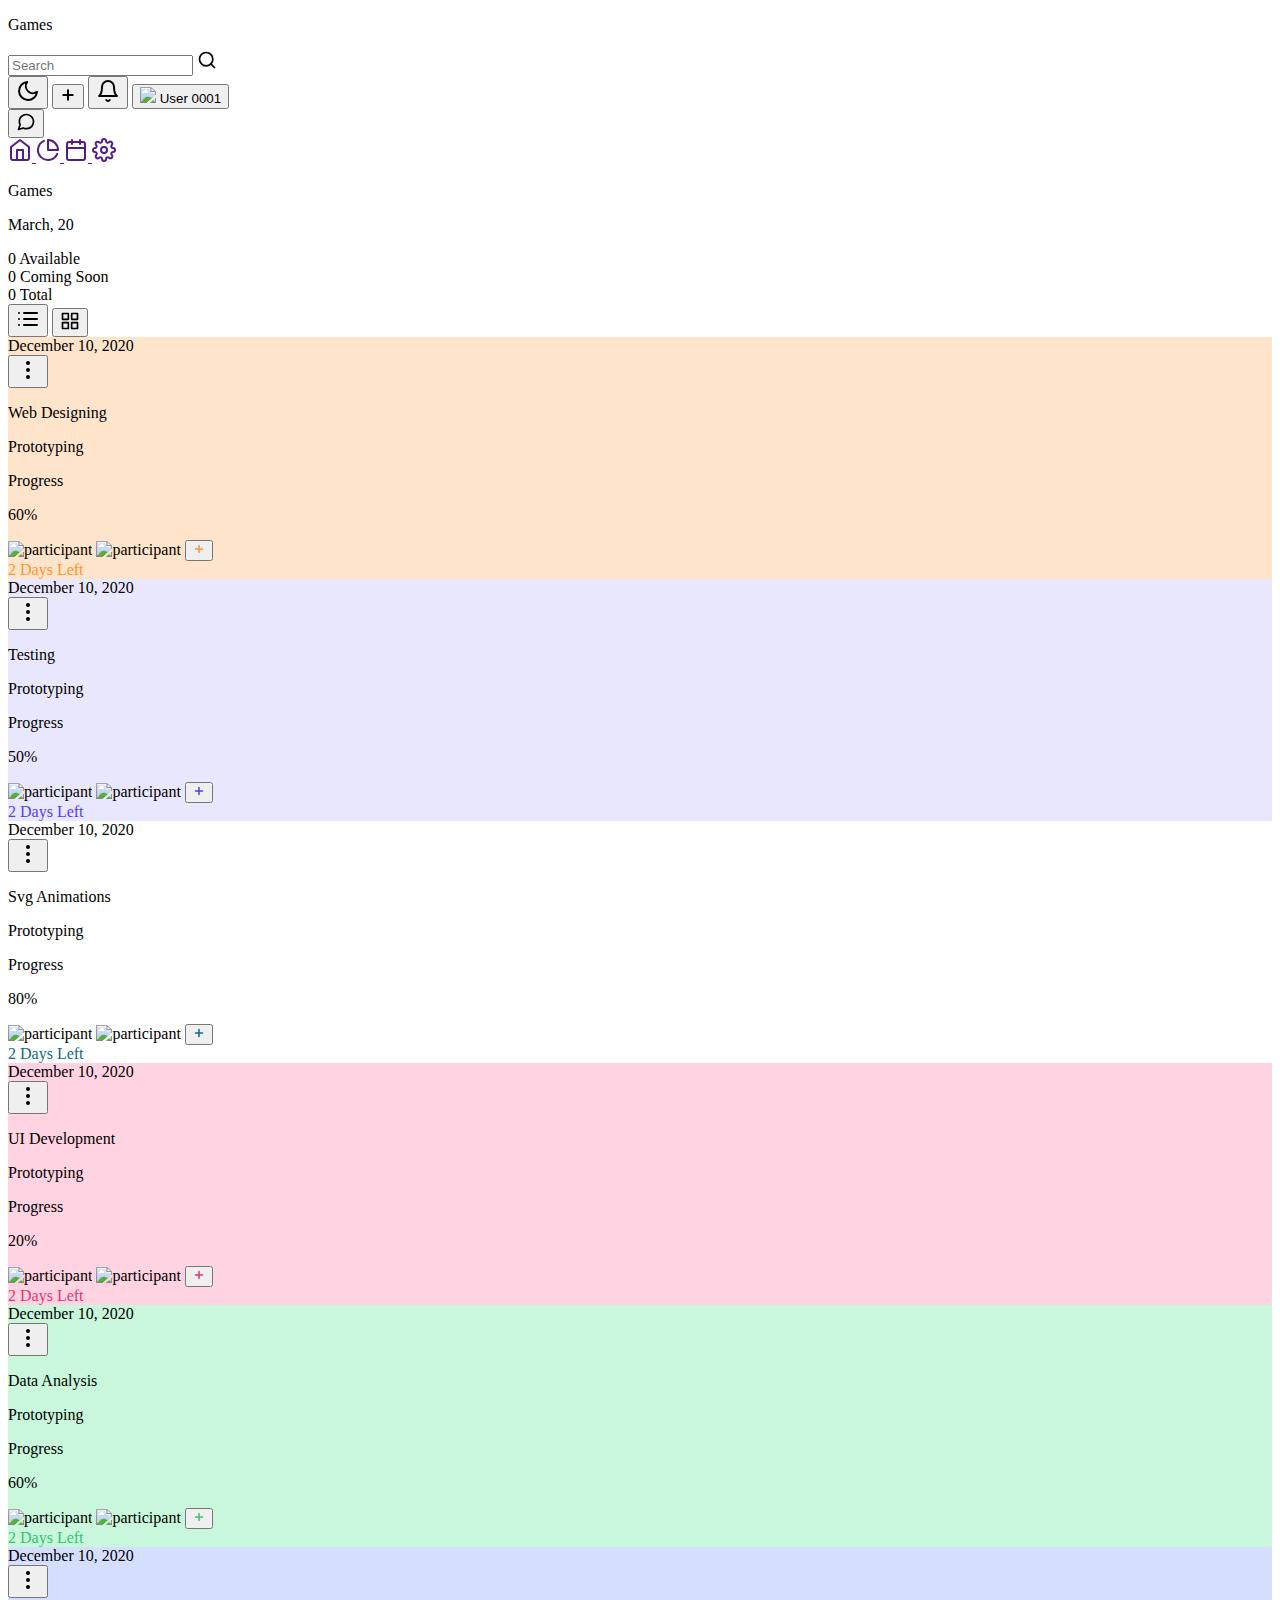
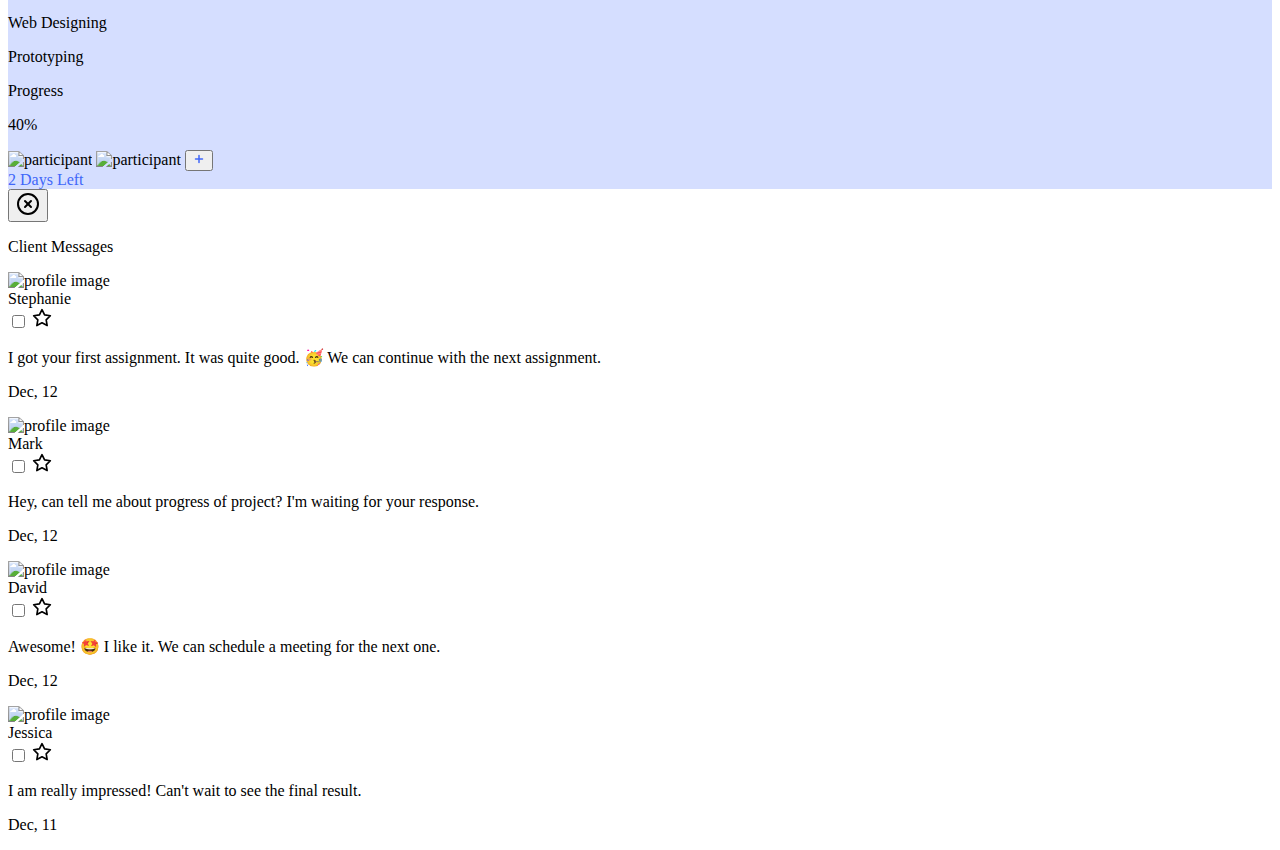
==== home.html @ b351a693 "3" ====
<!DOCTYPE html>
<html lang="en">
    <head>
        <link rel="stylesheet" href="../GP/Assets/CSS/home.css">

        <title>Games | Home</title>
    </head>

    <body>
        <div class="app-container">
            <div class="app-header">
                <div class="app-header-left">
                    <span class="app-icon"></span>
                    <p class="app-name">Games</p>
                    <div class="search-wrapper">
                        <input class="search-input" type="text" placeholder="Search">
                        <svg xmlns="http://www.w3.org/2000/svg" width="20" height="20" fill="none" stroke="currentColor"
                            stroke-linecap="round" stroke-linejoin="round" stroke-width="2" class="feather feather-search"
                            viewBox="0 0 24 24">
                            <defs></defs>
                            <circle cx="11" cy="11" r="8"></circle>
                            <path d="M21 21l-4.35-4.35"></path>
                        </svg>
                    </div>
                </div>
                <div class="app-header-right">
                    <button class="mode-switch" title="Switch Theme">
                        <svg class="moon" fill="none" stroke="currentColor" stroke-linecap="round" stroke-linejoin="round"
                            stroke-width="2" width="24" height="24" viewBox="0 0 24 24">
                            <defs></defs>
                            <path d="M21 12.79A9 9 0 1111.21 3 7 7 0 0021 12.79z"></path>
                        </svg>
                    </button>
                    <button class="add-btn" title="Add New Project">
                        <svg class="btn-icon" xmlns="http://www.w3.org/2000/svg" width="16" height="16" viewBox="0 0 24 24"
                            fill="none" stroke="currentColor" stroke-width="3" stroke-linecap="round" stroke-linejoin="round"
                            class="feather feather-plus">
                            <line x1="12" y1="5" x2="12" y2="19" />
                            <line x1="5" y1="12" x2="19" y2="12" />
                        </svg>
                    </button>
                    <button class="notification-btn">
                        <svg xmlns="http://www.w3.org/2000/svg" width="24" height="24" viewBox="0 0 24 24" fill="none"
                            stroke="currentColor" stroke-width="2" stroke-linecap="round" stroke-linejoin="round"
                            class="feather feather-bell">
                            <path d="M18 8A6 6 0 0 0 6 8c0 7-3 9-3 9h18s-3-2-3-9" />
                            <path d="M13.73 21a2 2 0 0 1-3.46 0" />
                        </svg>
                    </button>
                    <button class="profile-btn">
                        <img src="https://assets.codepen.io/3306515/IMG_2025.jpg" />
                        <span>User 0001</span>
                    </button>
                </div>
                <button class="messages-btn">
                    <svg xmlns="http://www.w3.org/2000/svg" width="20" height="20" viewBox="0 0 24 24" fill="none"
                        stroke="currentColor" stroke-width="2" stroke-linecap="round" stroke-linejoin="round"
                        class="feather feather-message-circle">
                        <path
                            d="M21 11.5a8.38 8.38 0 0 1-.9 3.8 8.5 8.5 0 0 1-7.6 4.7 8.38 8.38 0 0 1-3.8-.9L3 21l1.9-5.7a8.38 8.38 0 0 1-.9-3.8 8.5 8.5 0 0 1 4.7-7.6 8.38 8.38 0 0 1 3.8-.9h.5a8.48 8.48 0 0 1 8 8v.5z" />
                    </svg>
                </button>
            </div>
            <div class="app-content">
                <div class="app-sidebar">
                    <a href="" class="app-sidebar-link active">
                        <svg xmlns="http://www.w3.org/2000/svg" width="24" height="24" viewBox="0 0 24 24" fill="none"
                            stroke="currentColor" stroke-width="2" stroke-linecap="round" stroke-linejoin="round"
                            class="feather feather-home">
                            <path d="M3 9l9-7 9 7v11a2 2 0 0 1-2 2H5a2 2 0 0 1-2-2z" />
                            <polyline points="9 22 9 12 15 12 15 22" />
                        </svg>
                    </a>
                    <a href="" class="app-sidebar-link">
                        <svg class="link-icon" xmlns="http://www.w3.org/2000/svg" width="24" height="24" fill="none"
                            stroke="currentColor" stroke-linecap="round" stroke-linejoin="round" stroke-width="2"
                            class="feather feather-pie-chart" viewBox="0 0 24 24">
                            <defs />
                            <path d="M21.21 15.89A10 10 0 118 2.83M22 12A10 10 0 0012 2v10z" />
                        </svg>
                    </a>
                    <a href="" class="app-sidebar-link">
                        <svg xmlns="http://www.w3.org/2000/svg" width="24" height="24" viewBox="0 0 24 24" fill="none"
                            stroke="currentColor" stroke-width="2" stroke-linecap="round" stroke-linejoin="round"
                            class="feather feather-calendar">
                            <rect x="3" y="4" width="18" height="18" rx="2" ry="2" />
                            <line x1="16" y1="2" x2="16" y2="6" />
                            <line x1="8" y1="2" x2="8" y2="6" />
                            <line x1="3" y1="10" x2="21" y2="10" />
                        </svg>
                    </a>
                    <a href="" class="app-sidebar-link">
                        <svg class="link-icon" xmlns="http://www.w3.org/2000/svg" width="24" height="24" fill="none"
                            stroke="currentColor" stroke-linecap="round" stroke-linejoin="round" stroke-width="2"
                            class="feather feather-settings" viewBox="0 0 24 24">
                            <defs />
                            <circle cx="12" cy="12" r="3" />
                            <path
                                d="M19.4 15a1.65 1.65 0 00.33 1.82l.06.06a2 2 0 010 2.83 2 2 0 01-2.83 0l-.06-.06a1.65 1.65 0 00-1.82-.33 1.65 1.65 0 00-1 1.51V21a2 2 0 01-2 2 2 2 0 01-2-2v-.09A1.65 1.65 0 009 19.4a1.65 1.65 0 00-1.82.33l-.06.06a2 2 0 01-2.83 0 2 2 0 010-2.83l.06-.06a1.65 1.65 0 00.33-1.82 1.65 1.65 0 00-1.51-1H3a2 2 0 01-2-2 2 2 0 012-2h.09A1.65 1.65 0 004.6 9a1.65 1.65 0 00-.33-1.82l-.06-.06a2 2 0 010-2.83 2 2 0 012.83 0l.06.06a1.65 1.65 0 001.82.33H9a1.65 1.65 0 001-1.51V3a2 2 0 012-2 2 2 0 012 2v.09a1.65 1.65 0 001 1.51 1.65 1.65 0 001.82-.33l.06-.06a2 2 0 012.83 0 2 2 0 010 2.83l-.06.06a1.65 1.65 0 00-.33 1.82V9a1.65 1.65 0 001.51 1H21a2 2 0 012 2 2 2 0 01-2 2h-.09a1.65 1.65 0 00-1.51 1z" />
                        </svg>
                    </a>
                </div>
                <div class="projects-section">
                    <div class="projects-section-header">
                        <p>Games</p>
                        <p class="time">March, 20</p>
                    </div>
                    <div class="projects-section-line">
                        <div class="projects-status">
                            <div class="item-status">
                                <span class="status-number">0</span>
                                <span class="status-type">Available</span>
                            </div>
                            <div class="item-status">
                                <span class="status-number">0</span>
                                <span class="status-type">Coming Soon</span>
                            </div>
                            <div class="item-status">
                                <span class="status-number">0</span>
                                <span class="status-type">Total</span>
                            </div>
                        </div>
                        <div class="view-actions">
                            <button class="view-btn list-view" title="List View">
                                <svg xmlns="http://www.w3.org/2000/svg" width="24" height="24" viewBox="0 0 24 24" fill="none"
                                    stroke="currentColor" stroke-width="2" stroke-linecap="round" stroke-linejoin="round"
                                    class="feather feather-list">
                                    <line x1="8" y1="6" x2="21" y2="6" />
                                    <line x1="8" y1="12" x2="21" y2="12" />
                                    <line x1="8" y1="18" x2="21" y2="18" />
                                    <line x1="3" y1="6" x2="3.01" y2="6" />
                                    <line x1="3" y1="12" x2="3.01" y2="12" />
                                    <line x1="3" y1="18" x2="3.01" y2="18" />
                                </svg>
                            </button>
                            <button class="view-btn grid-view active" title="Grid View">
                                <svg xmlns="http://www.w3.org/2000/svg" width="20" height="20" viewBox="0 0 24 24" fill="none"
                                    stroke="currentColor" stroke-width="2" stroke-linecap="round" stroke-linejoin="round"
                                    class="feather feather-grid">
                                    <rect x="3" y="3" width="7" height="7" />
                                    <rect x="14" y="3" width="7" height="7" />
                                    <rect x="14" y="14" width="7" height="7" />
                                    <rect x="3" y="14" width="7" height="7" />
                                </svg>
                            </button>
                        </div>
                    </div>
                    <div class="project-boxes jsGridView">
                        <div class="project-box-wrapper">
                            <div class="project-box" style="background-color: #fee4cb;">
                                <div class="project-box-header">
                                    <span>December 10, 2020</span>
                                    <div class="more-wrapper">
                                        <button class="project-btn-more">
                                            <svg xmlns="http://www.w3.org/2000/svg" width="24" height="24" viewBox="0 0 24 24"
                                                fill="none" stroke="currentColor" stroke-width="2" stroke-linecap="round"
                                                stroke-linejoin="round" class="feather feather-more-vertical">
                                                <circle cx="12" cy="12" r="1" />
                                                <circle cx="12" cy="5" r="1" />
                                                <circle cx="12" cy="19" r="1" />
                                            </svg>
                                        </button>
                                    </div>
                                </div>
                                <div class="project-box-content-header">
                                    <p class="box-content-header">Web Designing</p>
                                    <p class="box-content-subheader">Prototyping</p>
                                </div>
                                <div class="box-progress-wrapper">
                                    <p class="box-progress-header">Progress</p>
                                    <div class="box-progress-bar">
                                        <span class="box-progress" style="width: 60%; background-color: #ff942e"></span>
                                    </div>
                                    <p class="box-progress-percentage">60%</p>
                                </div>
                                <div class="project-box-footer">
                                    <div class="participants">
                                        <img src="https://images.unsplash.com/photo-1438761681033-6461ffad8d80?ixid=MXwxMjA3fDB8MHxwaG90by1wYWdlfHx8fGVufDB8fHw%3D&ixlib=rb-1.2.1&auto=format&fit=crop&w=2550&q=80"
                                            alt="participant">
                                        <img src="https://images.unsplash.com/photo-1503023345310-bd7c1de61c7d?ixid=MXwxMjA3fDB8MHxzZWFyY2h8MTB8fG1hbnxlbnwwfHwwfA%3D%3D&ixlib=rb-1.2.1&auto=format&fit=crop&w=900&q=60"
                                            alt="participant">
                                        <button class="add-participant" style="color: #ff942e;">
                                            <svg xmlns="http://www.w3.org/2000/svg" width="12" height="12" viewBox="0 0 24 24"
                                                fill="none" stroke="currentColor" stroke-width="3" stroke-linecap="round"
                                                stroke-linejoin="round" class="feather feather-plus">
                                                <path d="M12 5v14M5 12h14" />
                                            </svg>
                                        </button>
                                    </div>
                                    <div class="days-left" style="color: #ff942e;">
                                        2 Days Left
                                    </div>
                                </div>
                            </div>
                        </div>
                        <div class="project-box-wrapper">
                            <div class="project-box" style="background-color: #e9e7fd;">
                                <div class="project-box-header">
                                    <span>December 10, 2020</span>
                                    <div class="more-wrapper">
                                        <button class="project-btn-more">
                                            <svg xmlns="http://www.w3.org/2000/svg" width="24" height="24" viewBox="0 0 24 24"
                                                fill="none" stroke="currentColor" stroke-width="2" stroke-linecap="round"
                                                stroke-linejoin="round" class="feather feather-more-vertical">
                                                <circle cx="12" cy="12" r="1" />
                                                <circle cx="12" cy="5" r="1" />
                                                <circle cx="12" cy="19" r="1" />
                                            </svg>
                                        </button>
                                    </div>
                                </div>
                                <div class="project-box-content-header">
                                    <p class="box-content-header">Testing</p>
                                    <p class="box-content-subheader">Prototyping</p>
                                </div>
                                <div class="box-progress-wrapper">
                                    <p class="box-progress-header">Progress</p>
                                    <div class="box-progress-bar">
                                        <span class="box-progress" style="width: 50%; background-color: #4f3ff0"></span>
                                    </div>
                                    <p class="box-progress-percentage">50%</p>
                                </div>
                                <div class="project-box-footer">
                                    <div class="participants">
                                        <img src="https://images.unsplash.com/photo-1596815064285-45ed8a9c0463?ixid=MXwxMjA3fDB8MHxwaG90by1wYWdlfHx8fGVufDB8fHw%3D&ixlib=rb-1.2.1&auto=format&fit=crop&w=1215&q=80"
                                            alt="participant">
                                        <img src="https://images.unsplash.com/photo-1583195764036-6dc248ac07d9?ixid=MXwxMjA3fDB8MHxwaG90by1wYWdlfHx8fGVufDB8fHw%3D&ixlib=rb-1.2.1&auto=format&fit=crop&w=2555&q=80"
                                            alt="participant">
                                        <button class="add-participant" style="color: #4f3ff0;">
                                            <svg xmlns="http://www.w3.org/2000/svg" width="12" height="12" viewBox="0 0 24 24"
                                                fill="none" stroke="currentColor" stroke-width="3" stroke-linecap="round"
                                                stroke-linejoin="round" class="feather feather-plus">
                                                <path d="M12 5v14M5 12h14" />
                                            </svg>
                                        </button>
                                    </div>
                                    <div class="days-left" style="color: #4f3ff0;">
                                        2 Days Left
                                    </div>
                                </div>
                            </div>
                        </div>
                        <div class="project-box-wrapper">
                            <div class="project-box">
                                <div class="project-box-header">
                                    <span>December 10, 2020</span>
                                    <div class="more-wrapper">
                                        <button class="project-btn-more">
                                            <svg xmlns="http://www.w3.org/2000/svg" width="24" height="24" viewBox="0 0 24 24"
                                                fill="none" stroke="currentColor" stroke-width="2" stroke-linecap="round"
                                                stroke-linejoin="round" class="feather feather-more-vertical">
                                                <circle cx="12" cy="12" r="1" />
                                                <circle cx="12" cy="5" r="1" />
                                                <circle cx="12" cy="19" r="1" />
                                            </svg>
                                        </button>
                                    </div>
                                </div>
                                <div class="project-box-content-header">
                                    <p class="box-content-header">Svg Animations</p>
                                    <p class="box-content-subheader">Prototyping</p>
                                </div>
                                <div class="box-progress-wrapper">
                                    <p class="box-progress-header">Progress</p>
                                    <div class="box-progress-bar">
                                        <span class="box-progress" style="width: 80%; background-color: #096c86"></span>
                                    </div>
                                    <p class="box-progress-percentage">80%</p>
                                </div>
                                <div class="project-box-footer">
                                    <div class="participants">
                                        <img src="https://images.unsplash.com/photo-1587628604439-3b9a0aa7a163?ixid=MXwxMjA3fDB8MHxzZWFyY2h8MjR8fHdvbWFufGVufDB8fDB8&ixlib=rb-1.2.1&auto=format&fit=crop&w=900&q=60"
                                            alt="participant">
                                        <img src="https://images.unsplash.com/photo-1596815064285-45ed8a9c0463?ixid=MXwxMjA3fDB8MHxwaG90by1wYWdlfHx8fGVufDB8fHw%3D&ixlib=rb-1.2.1&auto=format&fit=crop&w=1215&q=80"
                                            alt="participant">
                                        <button class="add-participant" style="color: #096c86;">
                                            <svg xmlns="http://www.w3.org/2000/svg" width="12" height="12" viewBox="0 0 24 24"
                                                fill="none" stroke="currentColor" stroke-width="3" stroke-linecap="round"
                                                stroke-linejoin="round" class="feather feather-plus">
                                                <path d="M12 5v14M5 12h14" />
                                            </svg>
                                        </button>
                                    </div>
                                    <div class="days-left" style="color: #096c86;">
                                        2 Days Left
                                    </div>
                                </div>
                            </div>
                        </div>
                        <div class="project-box-wrapper">
                            <div class="project-box" style="background-color: #ffd3e2;">
                                <div class="project-box-header">
                                    <span>December 10, 2020</span>
                                    <div class="more-wrapper">
                                        <button class="project-btn-more">
                                            <svg xmlns="http://www.w3.org/2000/svg" width="24" height="24" viewBox="0 0 24 24"
                                                fill="none" stroke="currentColor" stroke-width="2" stroke-linecap="round"
                                                stroke-linejoin="round" class="feather feather-more-vertical">
                                                <circle cx="12" cy="12" r="1" />
                                                <circle cx="12" cy="5" r="1" />
                                                <circle cx="12" cy="19" r="1" />
                                            </svg>
                                        </button>
                                    </div>
                                </div>
                                <div class="project-box-content-header">
                                    <p class="box-content-header">UI Development</p>
                                    <p class="box-content-subheader">Prototyping</p>
                                </div>
                                <div class="box-progress-wrapper">
                                    <p class="box-progress-header">Progress</p>
                                    <div class="box-progress-bar">
                                        <span class="box-progress" style="width: 20%; background-color: #df3670"></span>
                                    </div>
                                    <p class="box-progress-percentage">20%</p>
                                </div>
                                <div class="project-box-footer">
                                    <div class="participants">
                                        <img src="https://images.unsplash.com/photo-1600486913747-55e5470d6f40?ixid=MXwxMjA3fDB8MHxwaG90by1wYWdlfHx8fGVufDB8fHw%3D&ixlib=rb-1.2.1&auto=format&fit=crop&w=2550&q=80"
                                            alt="participant">
                                        <img src="https://images.unsplash.com/photo-1587628604439-3b9a0aa7a163?ixid=MXwxMjA3fDB8MHxzZWFyY2h8MjR8fHdvbWFufGVufDB8fDB8&ixlib=rb-1.2.1&auto=format&fit=crop&w=900&q=60"
                                            alt="participant">
                                        <button class="add-participant" style="color: #df3670;">
                                            <svg xmlns="http://www.w3.org/2000/svg" width="12" height="12" viewBox="0 0 24 24"
                                                fill="none" stroke="currentColor" stroke-width="3" stroke-linecap="round"
                                                stroke-linejoin="round" class="feather feather-plus">
                                                <path d="M12 5v14M5 12h14" />
                                            </svg>
                                        </button>
                                    </div>
                                    <div class="days-left" style="color: #df3670;">
                                        2 Days Left
                                    </div>
                                </div>
                            </div>
                        </div>
                        <div class="project-box-wrapper">
                            <div class="project-box" style="background-color: #c8f7dc;">
                                <div class="project-box-header">
                                    <span>December 10, 2020</span>
                                    <div class="more-wrapper">
                                        <button class="project-btn-more">
                                            <svg xmlns="http://www.w3.org/2000/svg" width="24" height="24" viewBox="0 0 24 24"
                                                fill="none" stroke="currentColor" stroke-width="2" stroke-linecap="round"
                                                stroke-linejoin="round" class="feather feather-more-vertical">
                                                <circle cx="12" cy="12" r="1" />
                                                <circle cx="12" cy="5" r="1" />
                                                <circle cx="12" cy="19" r="1" />
                                            </svg>
                                        </button>
                                    </div>
                                </div>
                                <div class="project-box-content-header">
                                    <p class="box-content-header">Data Analysis</p>
                                    <p class="box-content-subheader">Prototyping</p>
                                </div>
                                <div class="box-progress-wrapper">
                                    <p class="box-progress-header">Progress</p>
                                    <div class="box-progress-bar">
                                        <span class="box-progress" style="width: 60%; background-color: #34c471"></span>
                                    </div>
                                    <p class="box-progress-percentage">60%</p>
                                </div>
                                <div class="project-box-footer">
                                    <div class="participants">
                                        <img src="https://images.unsplash.com/photo-1438761681033-6461ffad8d80?ixid=MXwxMjA3fDB8MHxwaG90by1wYWdlfHx8fGVufDB8fHw%3D&ixlib=rb-1.2.1&auto=format&fit=crop&w=2550&q=80"
                                            alt="participant">
                                        <img src="https://images.unsplash.com/photo-1503023345310-bd7c1de61c7d?ixid=MXwxMjA3fDB8MHxzZWFyY2h8MTB8fG1hbnxlbnwwfHwwfA%3D%3D&ixlib=rb-1.2.1&auto=format&fit=crop&w=900&q=60"
                                            alt="participant">
                                        <button class="add-participant" style="color: #34c471;">
                                            <svg xmlns="http://www.w3.org/2000/svg" width="12" height="12" viewBox="0 0 24 24"
                                                fill="none" stroke="currentColor" stroke-width="3" stroke-linecap="round"
                                                stroke-linejoin="round" class="feather feather-plus">
                                                <path d="M12 5v14M5 12h14" />
                                            </svg>
                                        </button>
                                    </div>
                                    <div class="days-left" style="color: #34c471;">
                                        2 Days Left
                                    </div>
                                </div>
                            </div>
                        </div>
                        <div class="project-box-wrapper">
                            <div class="project-box" style="background-color: #d5deff;">
                                <div class="project-box-header">
                                    <span>December 10, 2020</span>
                                    <div class="more-wrapper">
                                        <button class="project-btn-more">
                                            <svg xmlns="http://www.w3.org/2000/svg" width="24" height="24" viewBox="0 0 24 24"
                                                fill="none" stroke="currentColor" stroke-width="2" stroke-linecap="round"
                                                stroke-linejoin="round" class="feather feather-more-vertical">
                                                <circle cx="12" cy="12" r="1" />
                                                <circle cx="12" cy="5" r="1" />
                                                <circle cx="12" cy="19" r="1" />
                                            </svg>
                                        </button>
                                    </div>
                                </div>
                                <div class="project-box-content-header">
                                    <p class="box-content-header">Web Designing</p>
                                    <p class="box-content-subheader">Prototyping</p>
                                </div>
                                <div class="box-progress-wrapper">
                                    <p class="box-progress-header">Progress</p>
                                    <div class="box-progress-bar">
                                        <span class="box-progress" style="width: 40%; background-color: #4067f9"></span>
                                    </div>
                                    <p class="box-progress-percentage">40%</p>
                                </div>
                                <div class="project-box-footer">
                                    <div class="participants">
                                        <img src="https://images.unsplash.com/photo-1600486913747-55e5470d6f40?ixid=MXwxMjA3fDB8MHxwaG90by1wYWdlfHx8fGVufDB8fHw%3D&ixlib=rb-1.2.1&auto=format&fit=crop&w=2550&q=80"
                                            alt="participant">
                                        <img src="https://images.unsplash.com/photo-1583195764036-6dc248ac07d9?ixid=MXwxMjA3fDB8MHxwaG90by1wYWdlfHx8fGVufDB8fHw%3D&ixlib=rb-1.2.1&auto=format&fit=crop&w=2555&q=80"
                                            alt="participant">
                                        <button class="add-participant" style="color: #4067f9;">
                                            <svg xmlns="http://www.w3.org/2000/svg" width="12" height="12" viewBox="0 0 24 24"
                                                fill="none" stroke="currentColor" stroke-width="3" stroke-linecap="round"
                                                stroke-linejoin="round" class="feather feather-plus">
                                                <path d="M12 5v14M5 12h14" />
                                            </svg>
                                        </button>
                                    </div>
                                    <div class="days-left" style="color: #4067f9;">
                                        2 Days Left
                                    </div>
                                </div>
                            </div>
                        </div>
                    </div>
                </div>
                <div class="messages-section">
                    <button class="messages-close">
                        <svg xmlns="http://www.w3.org/2000/svg" width="24" height="24" viewBox="0 0 24 24" fill="none"
                            stroke="currentColor" stroke-width="2" stroke-linecap="round" stroke-linejoin="round"
                            class="feather feather-x-circle">
                            <circle cx="12" cy="12" r="10" />
                            <line x1="15" y1="9" x2="9" y2="15" />
                            <line x1="9" y1="9" x2="15" y2="15" />
                        </svg>
                    </button>
                    <div class="projects-section-header">
                        <p>Client Messages</p>
                    </div>
                    <div class="messages">
                        <div class="message-box">
                            <img src="https://images.unsplash.com/photo-1438761681033-6461ffad8d80?ixid=MXwxMjA3fDB8MHxwaG90by1wYWdlfHx8fGVufDB8fHw%3D&ixlib=rb-1.2.1&auto=format&fit=crop&w=2550&q=80"
                                alt="profile image">
                            <div class="message-content">
                                <div class="message-header">
                                    <div class="name">Stephanie</div>
                                    <div class="star-checkbox">
                                        <input type="checkbox" id="star-1">
                                        <label for="star-1">
                                            <svg xmlns="http://www.w3.org/2000/svg" width="20" height="20" viewBox="0 0 24 24"
                                                fill="none" stroke="currentColor" stroke-width="2" stroke-linecap="round"
                                                stroke-linejoin="round" class="feather feather-star">
                                                <polygon
                                                    points="12 2 15.09 8.26 22 9.27 17 14.14 18.18 21.02 12 17.77 5.82 21.02 7 14.14 2 9.27 8.91 8.26 12 2" />
                                            </svg>
                                        </label>
                                    </div>
                                </div>
                                <p class="message-line">
                                    I got your first assignment. It was quite good. 🥳 We can continue with the next assignment.
                                </p>
                                <p class="message-line time">
                                    Dec, 12
                                </p>
                            </div>
                        </div>
                        <div class="message-box">
                            <img src="https://images.unsplash.com/photo-1600486913747-55e5470d6f40?ixid=MXwxMjA3fDB8MHxwaG90by1wYWdlfHx8fGVufDB8fHw%3D&ixlib=rb-1.2.1&auto=format&fit=crop&w=2550&q=80"
                                alt="profile image">
                            <div class="message-content">
                                <div class="message-header">
                                    <div class="name">Mark</div>
                                    <div class="star-checkbox">
                                        <input type="checkbox" id="star-2">
                                        <label for="star-2">
                                            <svg xmlns="http://www.w3.org/2000/svg" width="20" height="20" viewBox="0 0 24 24"
                                                fill="none" stroke="currentColor" stroke-width="2" stroke-linecap="round"
                                                stroke-linejoin="round" class="feather feather-star">
                                                <polygon
                                                    points="12 2 15.09 8.26 22 9.27 17 14.14 18.18 21.02 12 17.77 5.82 21.02 7 14.14 2 9.27 8.91 8.26 12 2" />
                                            </svg>
                                        </label>
                                    </div>
                                </div>
                                <p class="message-line">
                                    Hey, can tell me about progress of project? I'm waiting for your response.
                                </p>
                                <p class="message-line time">
                                    Dec, 12
                                </p>
                            </div>
                        </div>
                        <div class="message-box">
                            <img src="https://images.unsplash.com/photo-1543965170-4c01a586684e?ixid=MXwxMjA3fDB8MHxzZWFyY2h8NDZ8fG1hbnxlbnwwfDB8MHw%3D&ixlib=rb-1.2.1&auto=format&fit=crop&w=900&q=60"
                                alt="profile image">
                            <div class="message-content">
                                <div class="message-header">
                                    <div class="name">David</div>
                                    <div class="star-checkbox">
                                        <input type="checkbox" id="star-3">
                                        <label for="star-3">
                                            <svg xmlns="http://www.w3.org/2000/svg" width="20" height="20" viewBox="0 0 24 24"
                                                fill="none" stroke="currentColor" stroke-width="2" stroke-linecap="round"
                                                stroke-linejoin="round" class="feather feather-star">
                                                <polygon
                                                    points="12 2 15.09 8.26 22 9.27 17 14.14 18.18 21.02 12 17.77 5.82 21.02 7 14.14 2 9.27 8.91 8.26 12 2" />
                                            </svg>
                                        </label>
                                    </div>
                                </div>
                                <p class="message-line">
                                    Awesome! 🤩 I like it. We can schedule a meeting for the next one.
                                </p>
                                <p class="message-line time">
                                    Dec, 12
                                </p>
                            </div>
                        </div>
                        <div class="message-box">
                            <img src="https://images.unsplash.com/photo-1533993192821-2cce3a8267d1?ixid=MXwxMjA3fDB8MHxzZWFyY2h8MTl8fHdvbWFuJTIwbW9kZXJufGVufDB8fDB8&ixlib=rb-1.2.1&auto=format&fit=crop&w=900&q=60"
                                alt="profile image">
                            <div class="message-content">
                                <div class="message-header">
                                    <div class="name">Jessica</div>
                                    <div class="star-checkbox">
                                        <input type="checkbox" id="star-4">
                                        <label for="star-4">
                                            <svg xmlns="http://www.w3.org/2000/svg" width="20" height="20" viewBox="0 0 24 24"
                                                fill="none" stroke="currentColor" stroke-width="2" stroke-linecap="round"
                                                stroke-linejoin="round" class="feather feather-star">
                                                <polygon
                                                    points="12 2 15.09 8.26 22 9.27 17 14.14 18.18 21.02 12 17.77 5.82 21.02 7 14.14 2 9.27 8.91 8.26 12 2" />
                                            </svg>
                                        </label>
                                    </div>
                                </div>
                                <p class="message-line">
                                    I am really impressed! Can't wait to see the final result.
                                </p>
                                <p class="message-line time">
                                    Dec, 11
                                </p>
                            </div>
                        </div>
                    </div>
                </div>
            </div>
        </div>

        <script src="../GP/Assets/JS/home.js"></script>
    </body>
</html>
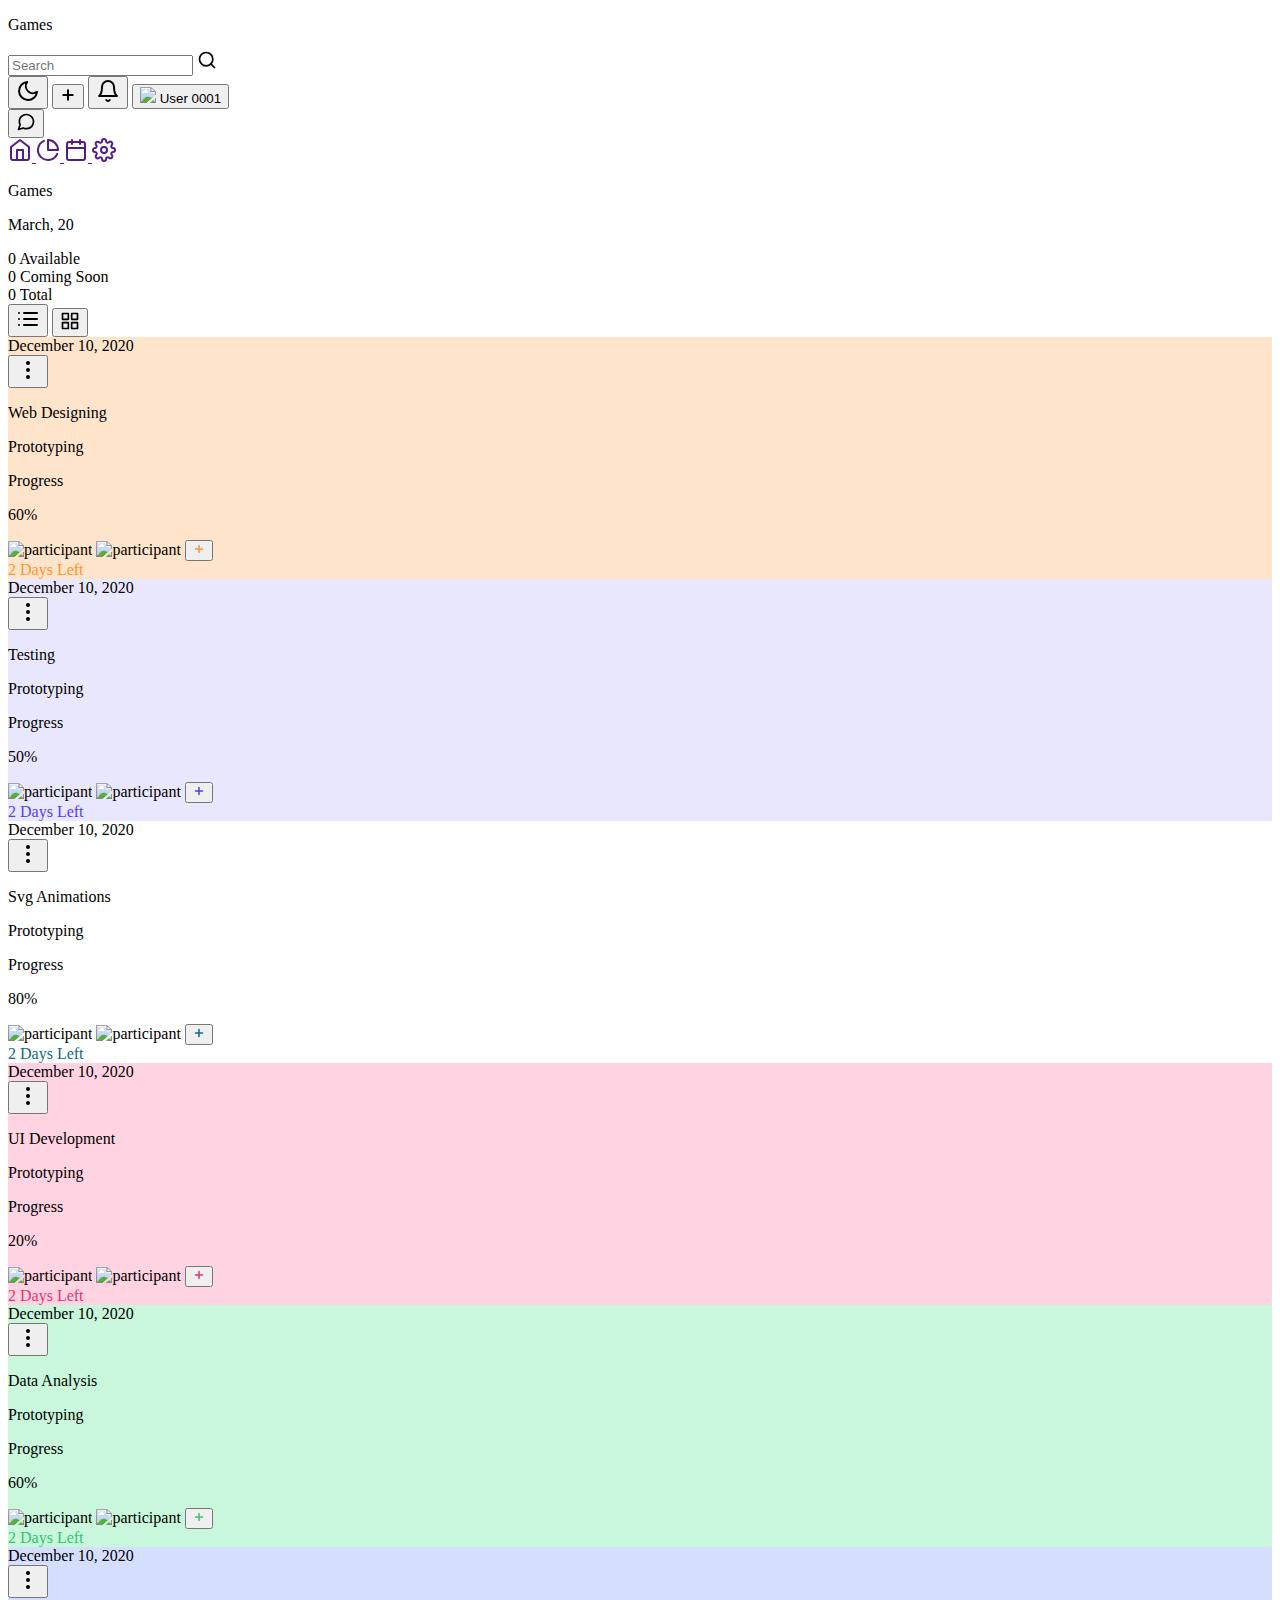
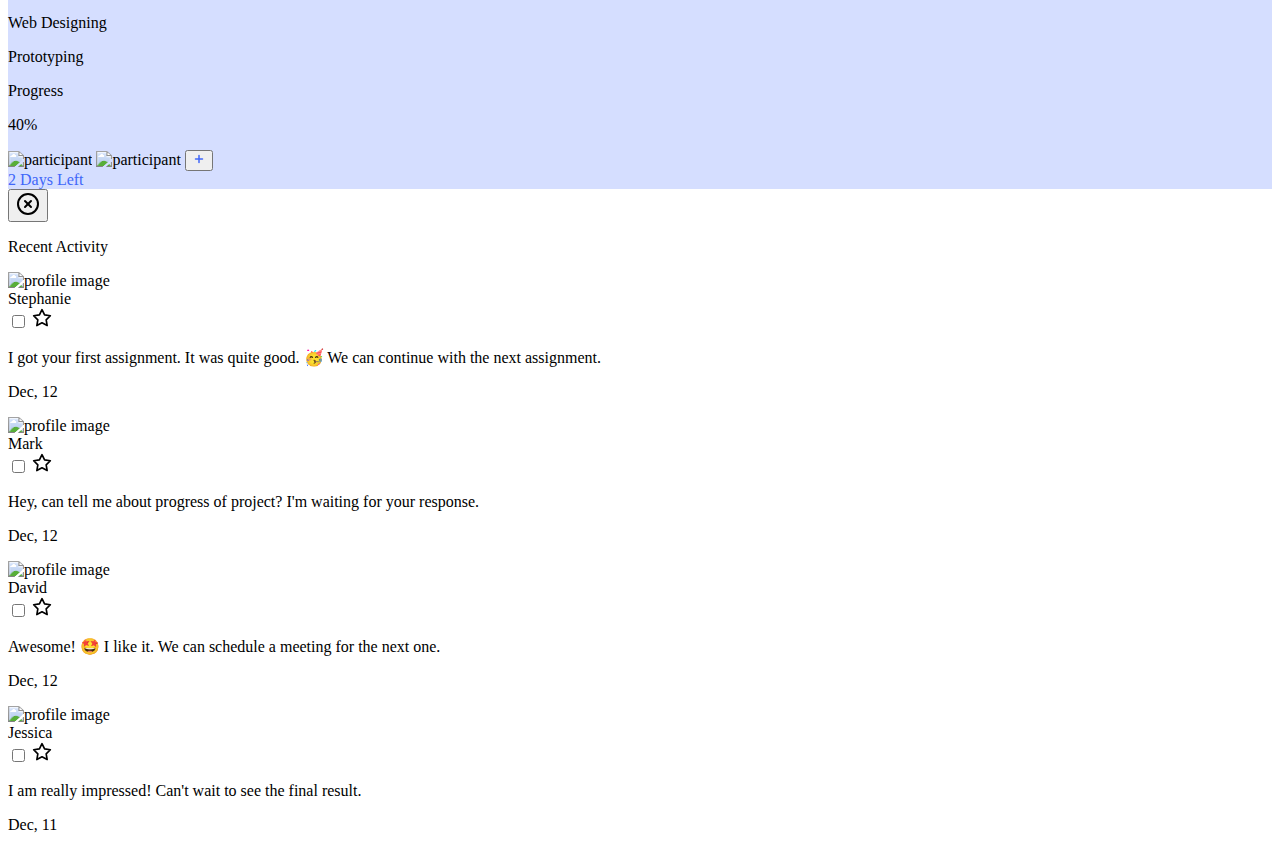
==== commit da4b3c31: "k" ====
--- a/home.html
+++ b/home.html
@@ -441,7 +441,7 @@
                         </svg>
                     </button>
                     <div class="projects-section-header">
-                        <p>Client Messages</p>
+                        <p>Recent Activity</p>
                     </div>
                     <div class="messages">
                         <div class="message-box">
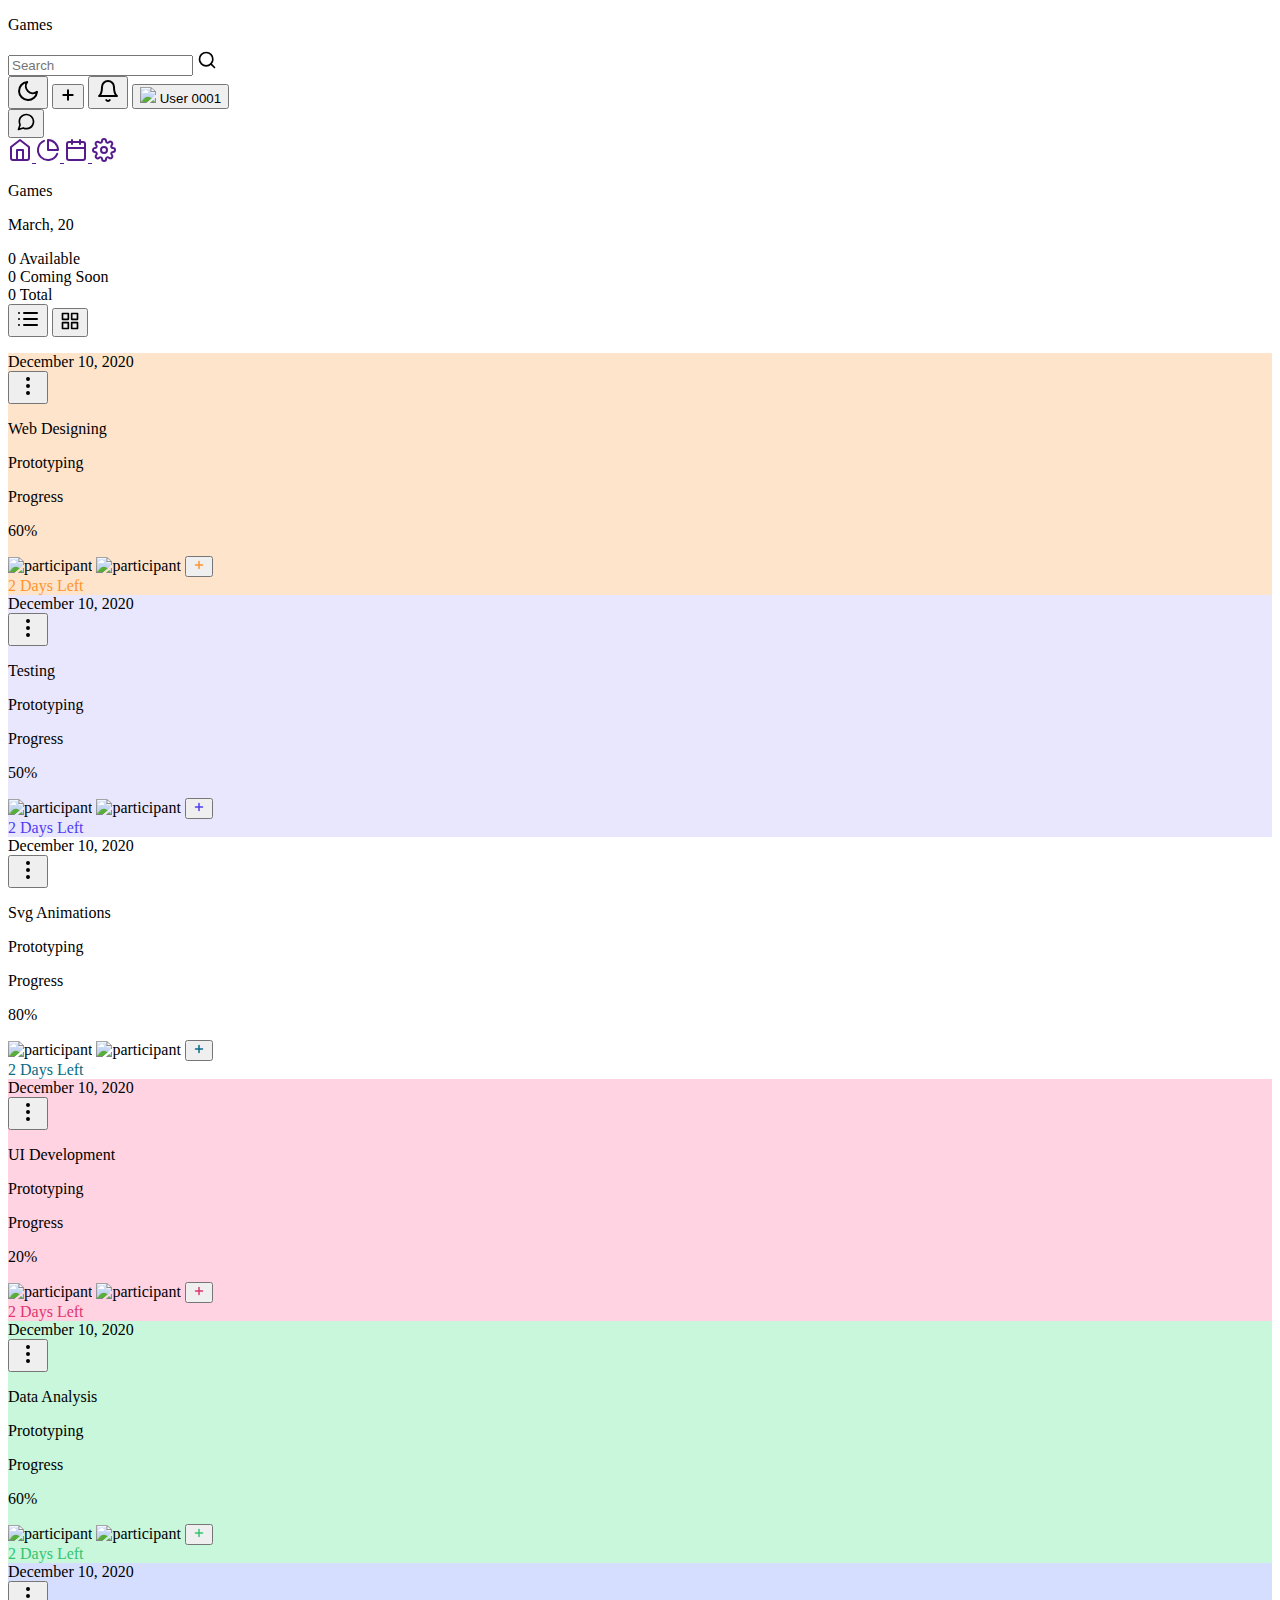
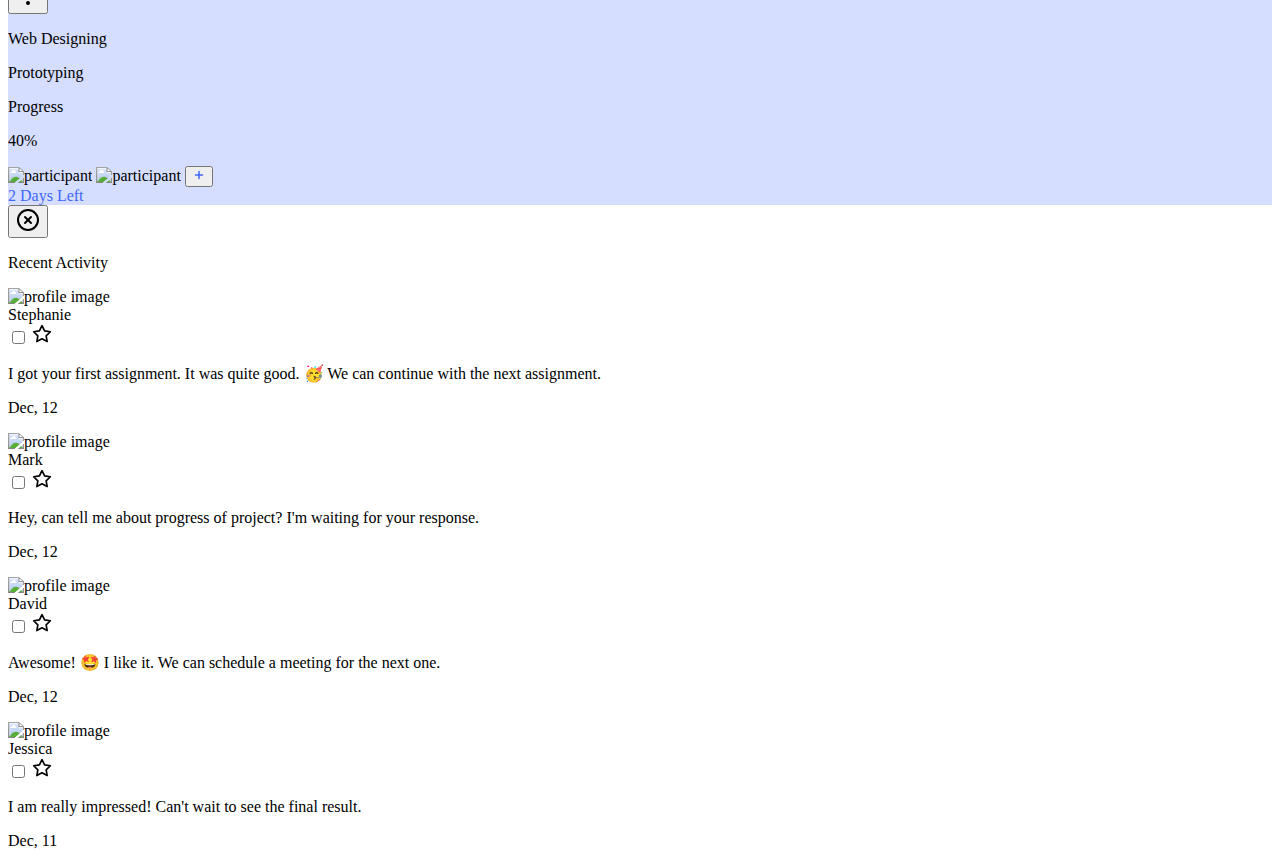
==== commit fee05e81: "s" ====
--- a/home.html
+++ b/home.html
@@ -146,6 +146,9 @@
                         </div>
                     </div>
                     <div class="project-boxes jsGridView">
+                        <ul id="list-holder">
+
+                        </ul>
                         <div class="project-box-wrapper">
                             <div class="project-box" style="background-color: #fee4cb;">
                                 <div class="project-box-header">
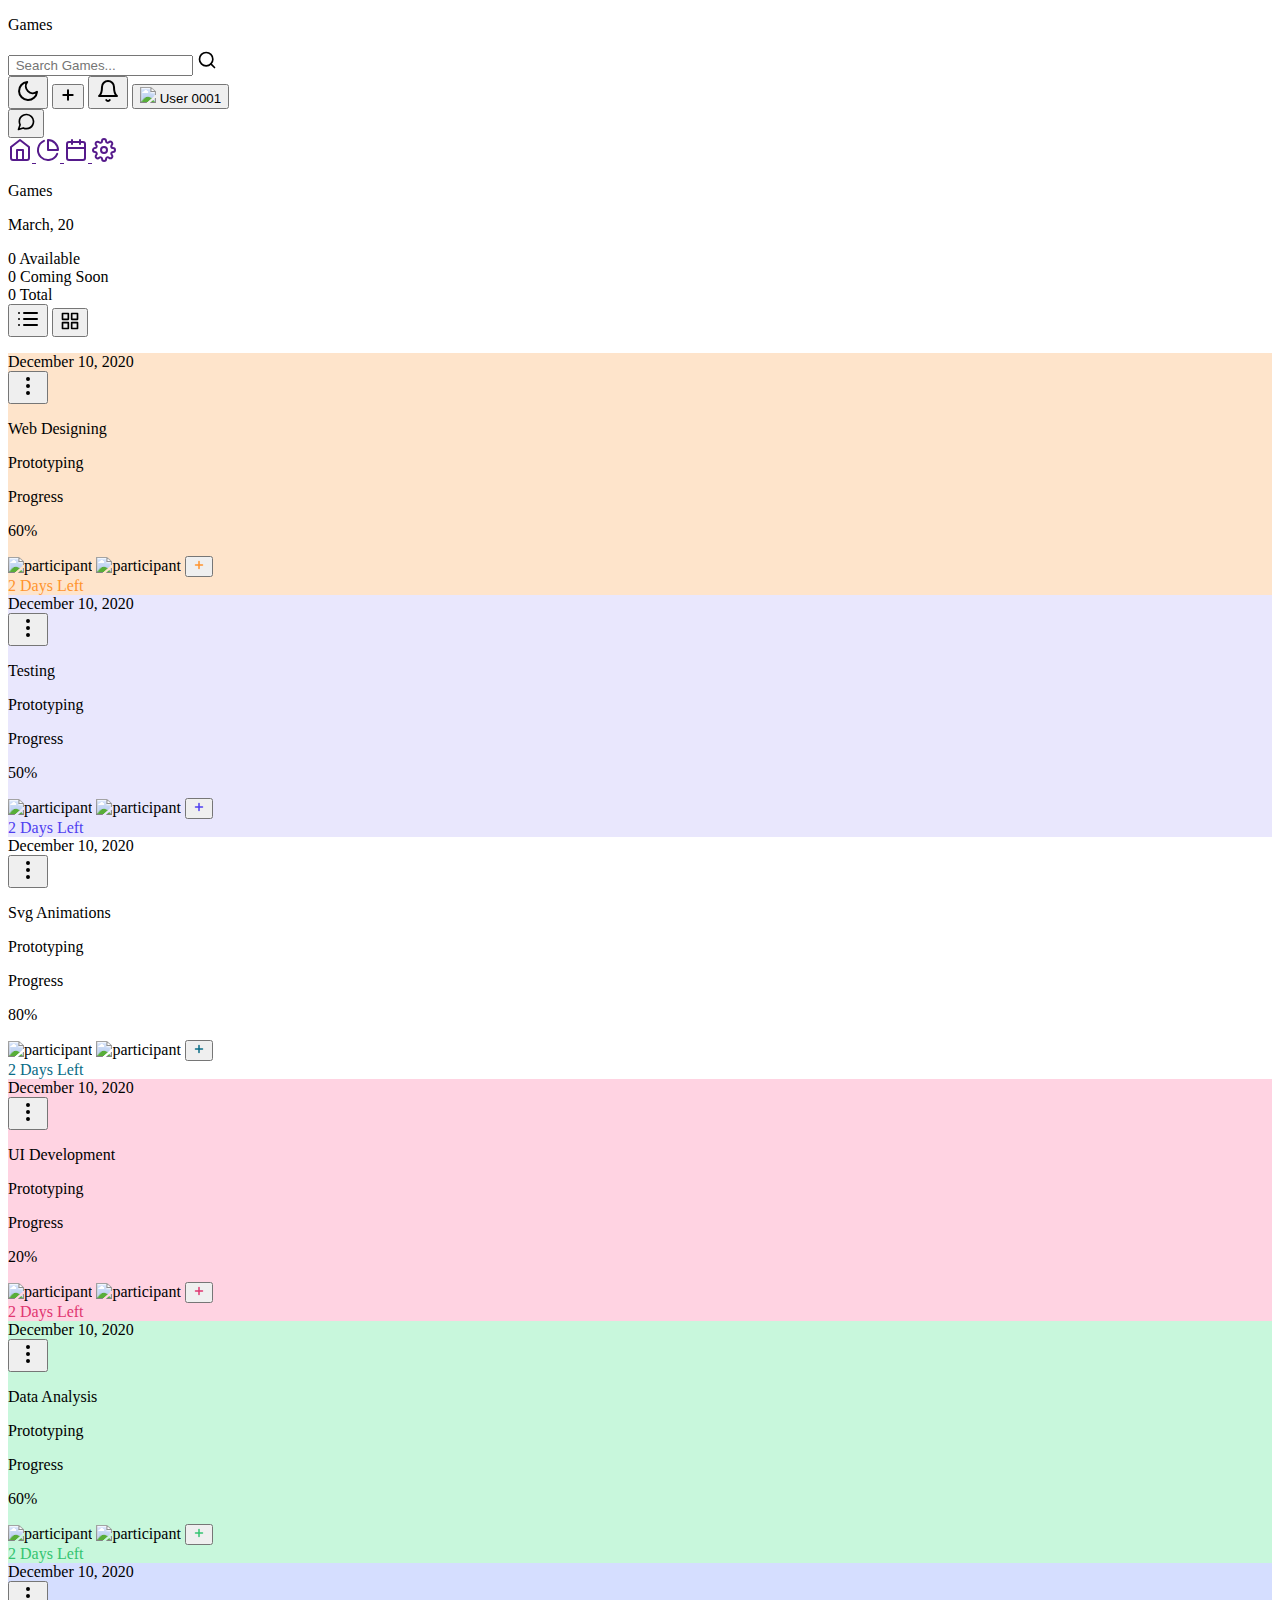
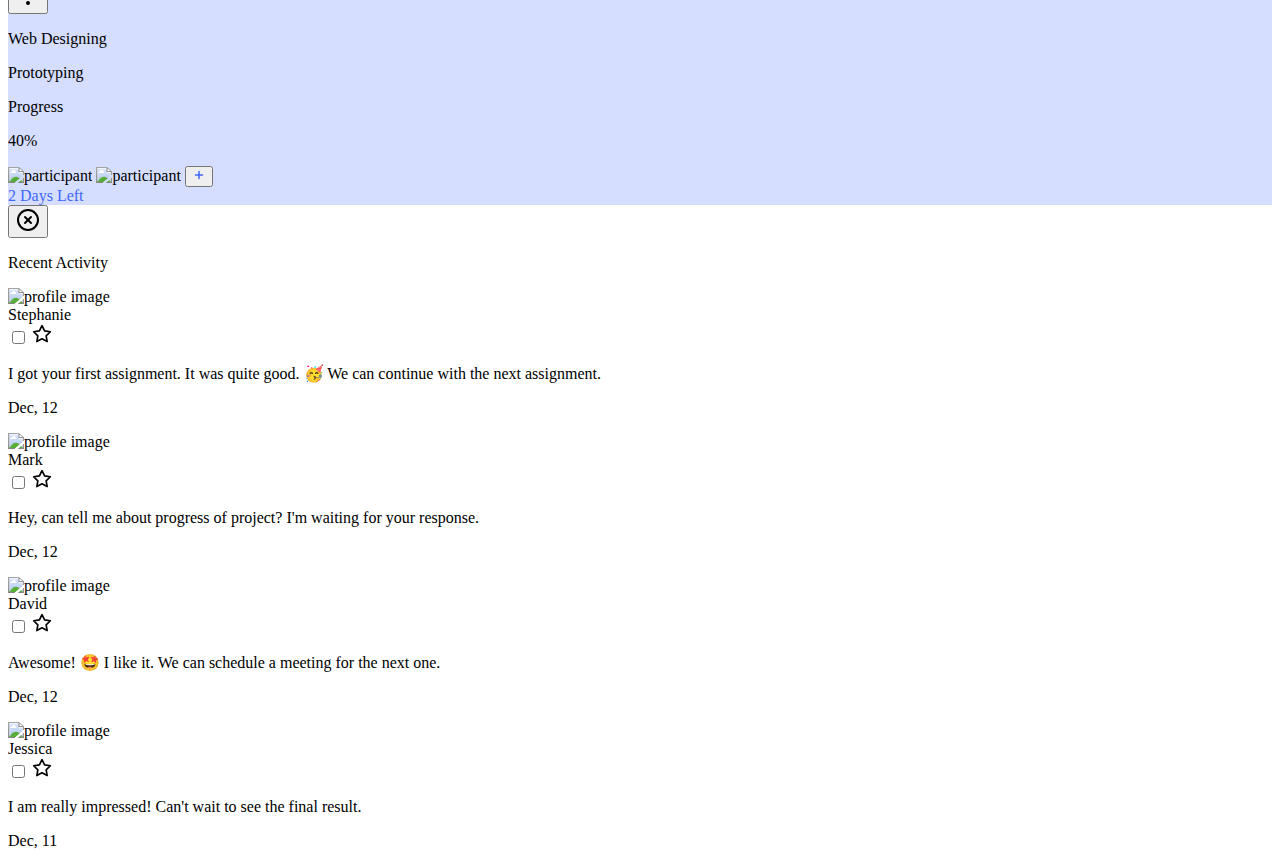
==== commit 47c3f102: "w" ====
--- a/home.html
+++ b/home.html
@@ -13,7 +13,7 @@
                     <span class="app-icon"></span>
                     <p class="app-name">Games</p>
                     <div class="search-wrapper">
-                        <input class="search-input" type="text" placeholder="Search">
+                        <input class="search-input" id="searchbar" onkeyup="search_jsonData()" type="text" name="search" placeholder=" Search Games...">
                         <svg xmlns="http://www.w3.org/2000/svg" width="20" height="20" fill="none" stroke="currentColor"
                             stroke-linecap="round" stroke-linejoin="round" stroke-width="2" class="feather feather-search"
                             viewBox="0 0 24 24">
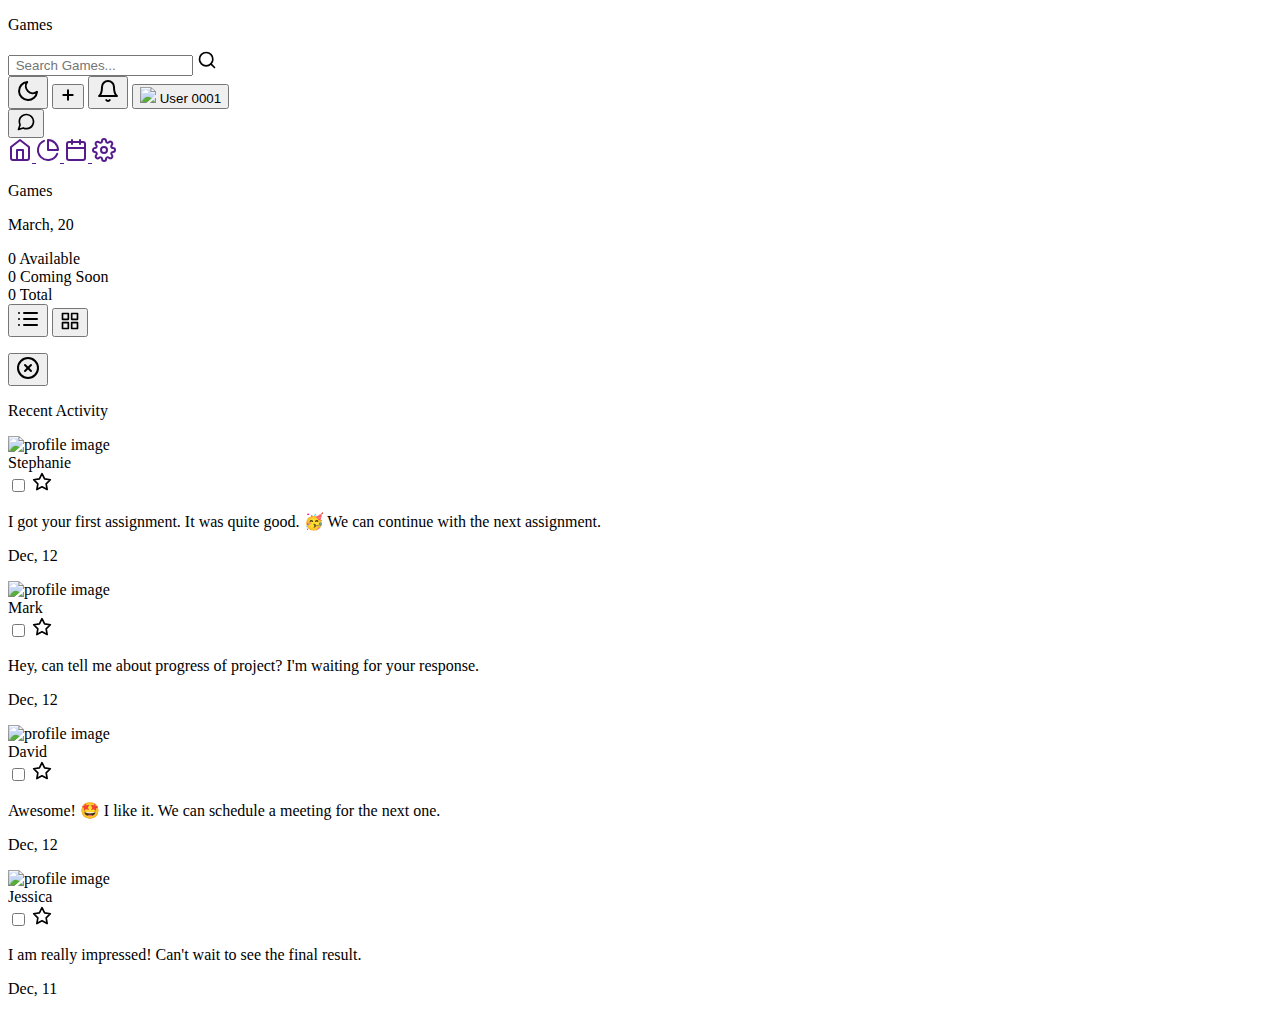
==== commit ccbda97f: "w" ====
--- a/home.html
+++ b/home.html
@@ -149,288 +149,6 @@
                         <ul id="list-holder">
 
                         </ul>
-                        <div class="project-box-wrapper">
-                            <div class="project-box" style="background-color: #fee4cb;">
-                                <div class="project-box-header">
-                                    <span>December 10, 2020</span>
-                                    <div class="more-wrapper">
-                                        <button class="project-btn-more">
-                                            <svg xmlns="http://www.w3.org/2000/svg" width="24" height="24" viewBox="0 0 24 24"
-                                                fill="none" stroke="currentColor" stroke-width="2" stroke-linecap="round"
-                                                stroke-linejoin="round" class="feather feather-more-vertical">
-                                                <circle cx="12" cy="12" r="1" />
-                                                <circle cx="12" cy="5" r="1" />
-                                                <circle cx="12" cy="19" r="1" />
-                                            </svg>
-                                        </button>
-                                    </div>
-                                </div>
-                                <div class="project-box-content-header">
-                                    <p class="box-content-header">Web Designing</p>
-                                    <p class="box-content-subheader">Prototyping</p>
-                                </div>
-                                <div class="box-progress-wrapper">
-                                    <p class="box-progress-header">Progress</p>
-                                    <div class="box-progress-bar">
-                                        <span class="box-progress" style="width: 60%; background-color: #ff942e"></span>
-                                    </div>
-                                    <p class="box-progress-percentage">60%</p>
-                                </div>
-                                <div class="project-box-footer">
-                                    <div class="participants">
-                                        <img src="https://images.unsplash.com/photo-1438761681033-6461ffad8d80?ixid=MXwxMjA3fDB8MHxwaG90by1wYWdlfHx8fGVufDB8fHw%3D&ixlib=rb-1.2.1&auto=format&fit=crop&w=2550&q=80"
-                                            alt="participant">
-                                        <img src="https://images.unsplash.com/photo-1503023345310-bd7c1de61c7d?ixid=MXwxMjA3fDB8MHxzZWFyY2h8MTB8fG1hbnxlbnwwfHwwfA%3D%3D&ixlib=rb-1.2.1&auto=format&fit=crop&w=900&q=60"
-                                            alt="participant">
-                                        <button class="add-participant" style="color: #ff942e;">
-                                            <svg xmlns="http://www.w3.org/2000/svg" width="12" height="12" viewBox="0 0 24 24"
-                                                fill="none" stroke="currentColor" stroke-width="3" stroke-linecap="round"
-                                                stroke-linejoin="round" class="feather feather-plus">
-                                                <path d="M12 5v14M5 12h14" />
-                                            </svg>
-                                        </button>
-                                    </div>
-                                    <div class="days-left" style="color: #ff942e;">
-                                        2 Days Left
-                                    </div>
-                                </div>
-                            </div>
-                        </div>
-                        <div class="project-box-wrapper">
-                            <div class="project-box" style="background-color: #e9e7fd;">
-                                <div class="project-box-header">
-                                    <span>December 10, 2020</span>
-                                    <div class="more-wrapper">
-                                        <button class="project-btn-more">
-                                            <svg xmlns="http://www.w3.org/2000/svg" width="24" height="24" viewBox="0 0 24 24"
-                                                fill="none" stroke="currentColor" stroke-width="2" stroke-linecap="round"
-                                                stroke-linejoin="round" class="feather feather-more-vertical">
-                                                <circle cx="12" cy="12" r="1" />
-                                                <circle cx="12" cy="5" r="1" />
-                                                <circle cx="12" cy="19" r="1" />
-                                            </svg>
-                                        </button>
-                                    </div>
-                                </div>
-                                <div class="project-box-content-header">
-                                    <p class="box-content-header">Testing</p>
-                                    <p class="box-content-subheader">Prototyping</p>
-                                </div>
-                                <div class="box-progress-wrapper">
-                                    <p class="box-progress-header">Progress</p>
-                                    <div class="box-progress-bar">
-                                        <span class="box-progress" style="width: 50%; background-color: #4f3ff0"></span>
-                                    </div>
-                                    <p class="box-progress-percentage">50%</p>
-                                </div>
-                                <div class="project-box-footer">
-                                    <div class="participants">
-                                        <img src="https://images.unsplash.com/photo-1596815064285-45ed8a9c0463?ixid=MXwxMjA3fDB8MHxwaG90by1wYWdlfHx8fGVufDB8fHw%3D&ixlib=rb-1.2.1&auto=format&fit=crop&w=1215&q=80"
-                                            alt="participant">
-                                        <img src="https://images.unsplash.com/photo-1583195764036-6dc248ac07d9?ixid=MXwxMjA3fDB8MHxwaG90by1wYWdlfHx8fGVufDB8fHw%3D&ixlib=rb-1.2.1&auto=format&fit=crop&w=2555&q=80"
-                                            alt="participant">
-                                        <button class="add-participant" style="color: #4f3ff0;">
-                                            <svg xmlns="http://www.w3.org/2000/svg" width="12" height="12" viewBox="0 0 24 24"
-                                                fill="none" stroke="currentColor" stroke-width="3" stroke-linecap="round"
-                                                stroke-linejoin="round" class="feather feather-plus">
-                                                <path d="M12 5v14M5 12h14" />
-                                            </svg>
-                                        </button>
-                                    </div>
-                                    <div class="days-left" style="color: #4f3ff0;">
-                                        2 Days Left
-                                    </div>
-                                </div>
-                            </div>
-                        </div>
-                        <div class="project-box-wrapper">
-                            <div class="project-box">
-                                <div class="project-box-header">
-                                    <span>December 10, 2020</span>
-                                    <div class="more-wrapper">
-                                        <button class="project-btn-more">
-                                            <svg xmlns="http://www.w3.org/2000/svg" width="24" height="24" viewBox="0 0 24 24"
-                                                fill="none" stroke="currentColor" stroke-width="2" stroke-linecap="round"
-                                                stroke-linejoin="round" class="feather feather-more-vertical">
-                                                <circle cx="12" cy="12" r="1" />
-                                                <circle cx="12" cy="5" r="1" />
-                                                <circle cx="12" cy="19" r="1" />
-                                            </svg>
-                                        </button>
-                                    </div>
-                                </div>
-                                <div class="project-box-content-header">
-                                    <p class="box-content-header">Svg Animations</p>
-                                    <p class="box-content-subheader">Prototyping</p>
-                                </div>
-                                <div class="box-progress-wrapper">
-                                    <p class="box-progress-header">Progress</p>
-                                    <div class="box-progress-bar">
-                                        <span class="box-progress" style="width: 80%; background-color: #096c86"></span>
-                                    </div>
-                                    <p class="box-progress-percentage">80%</p>
-                                </div>
-                                <div class="project-box-footer">
-                                    <div class="participants">
-                                        <img src="https://images.unsplash.com/photo-1587628604439-3b9a0aa7a163?ixid=MXwxMjA3fDB8MHxzZWFyY2h8MjR8fHdvbWFufGVufDB8fDB8&ixlib=rb-1.2.1&auto=format&fit=crop&w=900&q=60"
-                                            alt="participant">
-                                        <img src="https://images.unsplash.com/photo-1596815064285-45ed8a9c0463?ixid=MXwxMjA3fDB8MHxwaG90by1wYWdlfHx8fGVufDB8fHw%3D&ixlib=rb-1.2.1&auto=format&fit=crop&w=1215&q=80"
-                                            alt="participant">
-                                        <button class="add-participant" style="color: #096c86;">
-                                            <svg xmlns="http://www.w3.org/2000/svg" width="12" height="12" viewBox="0 0 24 24"
-                                                fill="none" stroke="currentColor" stroke-width="3" stroke-linecap="round"
-                                                stroke-linejoin="round" class="feather feather-plus">
-                                                <path d="M12 5v14M5 12h14" />
-                                            </svg>
-                                        </button>
-                                    </div>
-                                    <div class="days-left" style="color: #096c86;">
-                                        2 Days Left
-                                    </div>
-                                </div>
-                            </div>
-                        </div>
-                        <div class="project-box-wrapper">
-                            <div class="project-box" style="background-color: #ffd3e2;">
-                                <div class="project-box-header">
-                                    <span>December 10, 2020</span>
-                                    <div class="more-wrapper">
-                                        <button class="project-btn-more">
-                                            <svg xmlns="http://www.w3.org/2000/svg" width="24" height="24" viewBox="0 0 24 24"
-                                                fill="none" stroke="currentColor" stroke-width="2" stroke-linecap="round"
-                                                stroke-linejoin="round" class="feather feather-more-vertical">
-                                                <circle cx="12" cy="12" r="1" />
-                                                <circle cx="12" cy="5" r="1" />
-                                                <circle cx="12" cy="19" r="1" />
-                                            </svg>
-                                        </button>
-                                    </div>
-                                </div>
-                                <div class="project-box-content-header">
-                                    <p class="box-content-header">UI Development</p>
-                                    <p class="box-content-subheader">Prototyping</p>
-                                </div>
-                                <div class="box-progress-wrapper">
-                                    <p class="box-progress-header">Progress</p>
-                                    <div class="box-progress-bar">
-                                        <span class="box-progress" style="width: 20%; background-color: #df3670"></span>
-                                    </div>
-                                    <p class="box-progress-percentage">20%</p>
-                                </div>
-                                <div class="project-box-footer">
-                                    <div class="participants">
-                                        <img src="https://images.unsplash.com/photo-1600486913747-55e5470d6f40?ixid=MXwxMjA3fDB8MHxwaG90by1wYWdlfHx8fGVufDB8fHw%3D&ixlib=rb-1.2.1&auto=format&fit=crop&w=2550&q=80"
-                                            alt="participant">
-                                        <img src="https://images.unsplash.com/photo-1587628604439-3b9a0aa7a163?ixid=MXwxMjA3fDB8MHxzZWFyY2h8MjR8fHdvbWFufGVufDB8fDB8&ixlib=rb-1.2.1&auto=format&fit=crop&w=900&q=60"
-                                            alt="participant">
-                                        <button class="add-participant" style="color: #df3670;">
-                                            <svg xmlns="http://www.w3.org/2000/svg" width="12" height="12" viewBox="0 0 24 24"
-                                                fill="none" stroke="currentColor" stroke-width="3" stroke-linecap="round"
-                                                stroke-linejoin="round" class="feather feather-plus">
-                                                <path d="M12 5v14M5 12h14" />
-                                            </svg>
-                                        </button>
-                                    </div>
-                                    <div class="days-left" style="color: #df3670;">
-                                        2 Days Left
-                                    </div>
-                                </div>
-                            </div>
-                        </div>
-                        <div class="project-box-wrapper">
-                            <div class="project-box" style="background-color: #c8f7dc;">
-                                <div class="project-box-header">
-                                    <span>December 10, 2020</span>
-                                    <div class="more-wrapper">
-                                        <button class="project-btn-more">
-                                            <svg xmlns="http://www.w3.org/2000/svg" width="24" height="24" viewBox="0 0 24 24"
-                                                fill="none" stroke="currentColor" stroke-width="2" stroke-linecap="round"
-                                                stroke-linejoin="round" class="feather feather-more-vertical">
-                                                <circle cx="12" cy="12" r="1" />
-                                                <circle cx="12" cy="5" r="1" />
-                                                <circle cx="12" cy="19" r="1" />
-                                            </svg>
-                                        </button>
-                                    </div>
-                                </div>
-                                <div class="project-box-content-header">
-                                    <p class="box-content-header">Data Analysis</p>
-                                    <p class="box-content-subheader">Prototyping</p>
-                                </div>
-                                <div class="box-progress-wrapper">
-                                    <p class="box-progress-header">Progress</p>
-                                    <div class="box-progress-bar">
-                                        <span class="box-progress" style="width: 60%; background-color: #34c471"></span>
-                                    </div>
-                                    <p class="box-progress-percentage">60%</p>
-                                </div>
-                                <div class="project-box-footer">
-                                    <div class="participants">
-                                        <img src="https://images.unsplash.com/photo-1438761681033-6461ffad8d80?ixid=MXwxMjA3fDB8MHxwaG90by1wYWdlfHx8fGVufDB8fHw%3D&ixlib=rb-1.2.1&auto=format&fit=crop&w=2550&q=80"
-                                            alt="participant">
-                                        <img src="https://images.unsplash.com/photo-1503023345310-bd7c1de61c7d?ixid=MXwxMjA3fDB8MHxzZWFyY2h8MTB8fG1hbnxlbnwwfHwwfA%3D%3D&ixlib=rb-1.2.1&auto=format&fit=crop&w=900&q=60"
-                                            alt="participant">
-                                        <button class="add-participant" style="color: #34c471;">
-                                            <svg xmlns="http://www.w3.org/2000/svg" width="12" height="12" viewBox="0 0 24 24"
-                                                fill="none" stroke="currentColor" stroke-width="3" stroke-linecap="round"
-                                                stroke-linejoin="round" class="feather feather-plus">
-                                                <path d="M12 5v14M5 12h14" />
-                                            </svg>
-                                        </button>
-                                    </div>
-                                    <div class="days-left" style="color: #34c471;">
-                                        2 Days Left
-                                    </div>
-                                </div>
-                            </div>
-                        </div>
-                        <div class="project-box-wrapper">
-                            <div class="project-box" style="background-color: #d5deff;">
-                                <div class="project-box-header">
-                                    <span>December 10, 2020</span>
-                                    <div class="more-wrapper">
-                                        <button class="project-btn-more">
-                                            <svg xmlns="http://www.w3.org/2000/svg" width="24" height="24" viewBox="0 0 24 24"
-                                                fill="none" stroke="currentColor" stroke-width="2" stroke-linecap="round"
-                                                stroke-linejoin="round" class="feather feather-more-vertical">
-                                                <circle cx="12" cy="12" r="1" />
-                                                <circle cx="12" cy="5" r="1" />
-                                                <circle cx="12" cy="19" r="1" />
-                                            </svg>
-                                        </button>
-                                    </div>
-                                </div>
-                                <div class="project-box-content-header">
-                                    <p class="box-content-header">Web Designing</p>
-                                    <p class="box-content-subheader">Prototyping</p>
-                                </div>
-                                <div class="box-progress-wrapper">
-                                    <p class="box-progress-header">Progress</p>
-                                    <div class="box-progress-bar">
-                                        <span class="box-progress" style="width: 40%; background-color: #4067f9"></span>
-                                    </div>
-                                    <p class="box-progress-percentage">40%</p>
-                                </div>
-                                <div class="project-box-footer">
-                                    <div class="participants">
-                                        <img src="https://images.unsplash.com/photo-1600486913747-55e5470d6f40?ixid=MXwxMjA3fDB8MHxwaG90by1wYWdlfHx8fGVufDB8fHw%3D&ixlib=rb-1.2.1&auto=format&fit=crop&w=2550&q=80"
-                                            alt="participant">
-                                        <img src="https://images.unsplash.com/photo-1583195764036-6dc248ac07d9?ixid=MXwxMjA3fDB8MHxwaG90by1wYWdlfHx8fGVufDB8fHw%3D&ixlib=rb-1.2.1&auto=format&fit=crop&w=2555&q=80"
-                                            alt="participant">
-                                        <button class="add-participant" style="color: #4067f9;">
-                                            <svg xmlns="http://www.w3.org/2000/svg" width="12" height="12" viewBox="0 0 24 24"
-                                                fill="none" stroke="currentColor" stroke-width="3" stroke-linecap="round"
-                                                stroke-linejoin="round" class="feather feather-plus">
-                                                <path d="M12 5v14M5 12h14" />
-                                            </svg>
-                                        </button>
-                                    </div>
-                                    <div class="days-left" style="color: #4067f9;">
-                                        2 Days Left
-                                    </div>
-                                </div>
-                            </div>
-                        </div>
                     </div>
                 </div>
                 <div class="messages-section">
